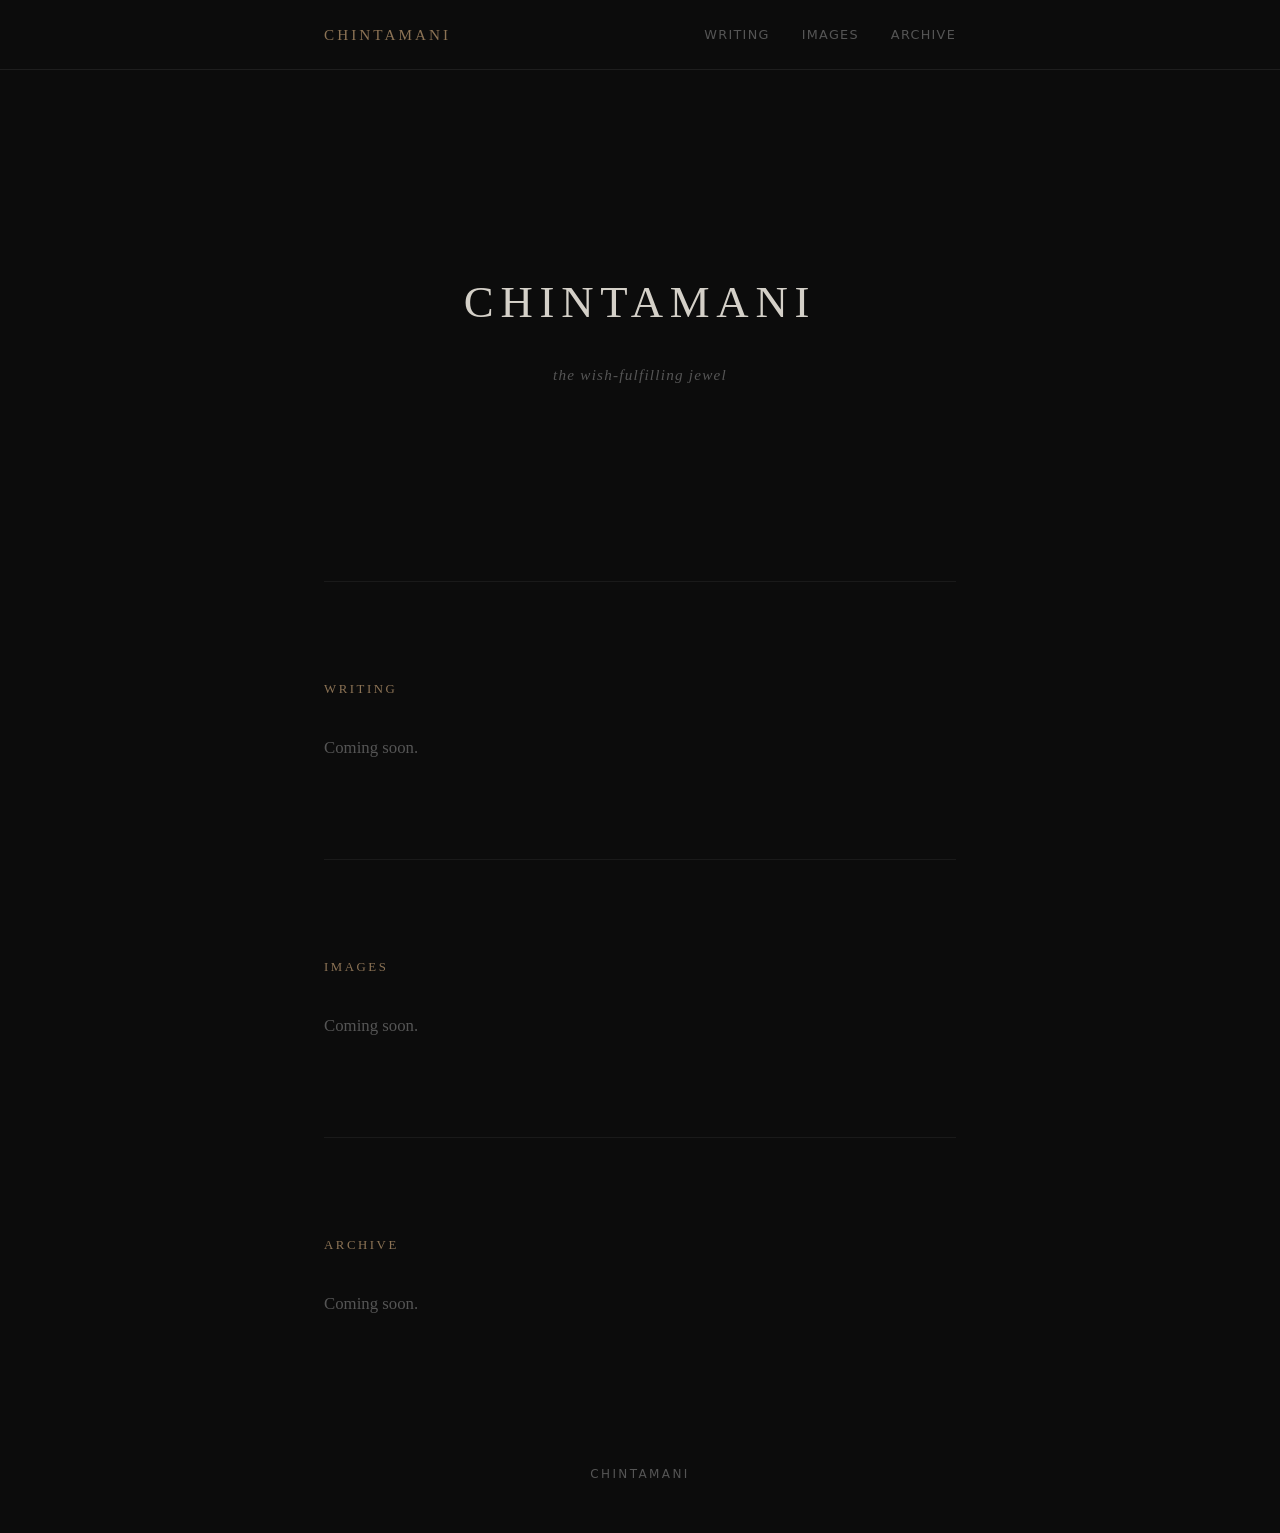
==== index.html @ d11c8400 "Redesign: dark minimalist aesthetic, rebrand to Chintamani" ====
<!DOCTYPE html>
<html lang="en">
<head>
  <meta charset="UTF-8" />
  <meta name="viewport" content="width=device-width, initial-scale=1.0" />
  <title>Chintamani</title>
  <link rel="stylesheet" href="css/style.css" />
</head>
<body>

  <header>
    <nav>
      <span class="site-title">Chintamani</span>
      <ul>
        <li><a href="#writing">Writing</a></li>
        <li><a href="#images">Images</a></li>
        <li><a href="#archive">Archive</a></li>
      </ul>
    </nav>
  </header>

  <main>

    <section id="home" class="hero">
      <h1>Chintamani</h1>
      <p>the wish-fulfilling jewel</p>
    </section>

    <section id="writing">
      <h2>Writing</h2>
      <p>Coming soon.</p>
    </section>

    <section id="images">
      <h2>Images</h2>
      <p>Coming soon.</p>
    </section>

    <section id="archive">
      <h2>Archive</h2>
      <p>Coming soon.</p>
    </section>

  </main>

  <footer>
    <p>Chintamani</p>
  </footer>

  <script src="js/main.js"></script>
</body>
</html>
---- css/style.css ----
*, *::before, *::after {
  box-sizing: border-box;
  margin: 0;
  padding: 0;
}

:root {
  --bg: #0c0c0c;
  --text: #d4d0c8;
  --muted: #555;
  --accent: #8c7355;
  --max-width: 680px;
}

html {
  scroll-behavior: smooth;
}

body {
  background-color: var(--bg);
  color: var(--text);
  font-family: Georgia, 'Times New Roman', serif;
  font-size: 1.05rem;
  line-height: 1.8;
}

/* Nav */
header {
  position: sticky;
  top: 0;
  background-color: var(--bg);
  border-bottom: 1px solid #1e1e1e;
  z-index: 100;
}

nav {
  max-width: var(--max-width);
  margin: 0 auto;
  padding: 1.2rem 1.5rem;
  display: flex;
  align-items: center;
  justify-content: space-between;
}

.site-title {
  font-size: 0.95rem;
  letter-spacing: 0.2em;
  text-transform: uppercase;
  color: var(--accent);
}

nav ul {
  list-style: none;
  display: flex;
  gap: 2rem;
}

nav ul a {
  text-decoration: none;
  color: var(--muted);
  font-family: system-ui, sans-serif;
  font-size: 0.8rem;
  letter-spacing: 0.1em;
  text-transform: uppercase;
  transition: color 0.2s;
}

nav ul a:hover {
  color: var(--text);
}

/* Sections */
main {
  max-width: var(--max-width);
  margin: 0 auto;
  padding: 0 1.5rem;
}

section {
  padding: 6rem 0;
  border-bottom: 1px solid #1a1a1a;
}

section:last-child {
  border-bottom: none;
}

/* Hero */
.hero {
  text-align: center;
  padding: 12rem 0;
}

.hero h1 {
  font-size: 2.8rem;
  font-weight: normal;
  letter-spacing: 0.15em;
  text-transform: uppercase;
  color: var(--text);
  margin-bottom: 1.2rem;
}

.hero p {
  color: var(--muted);
  font-size: 0.95rem;
  letter-spacing: 0.08em;
  font-style: italic;
}

/* Headings */
h2 {
  font-size: 0.8rem;
  font-weight: normal;
  margin-bottom: 2rem;
  color: var(--accent);
  letter-spacing: 0.2em;
  text-transform: uppercase;
}

p {
  color: var(--muted);
}

/* Footer */
footer {
  text-align: center;
  padding: 3rem;
  color: #2a2a2a;
  font-family: system-ui, sans-serif;
  font-size: 0.75rem;
  letter-spacing: 0.2em;
  text-transform: uppercase;
}
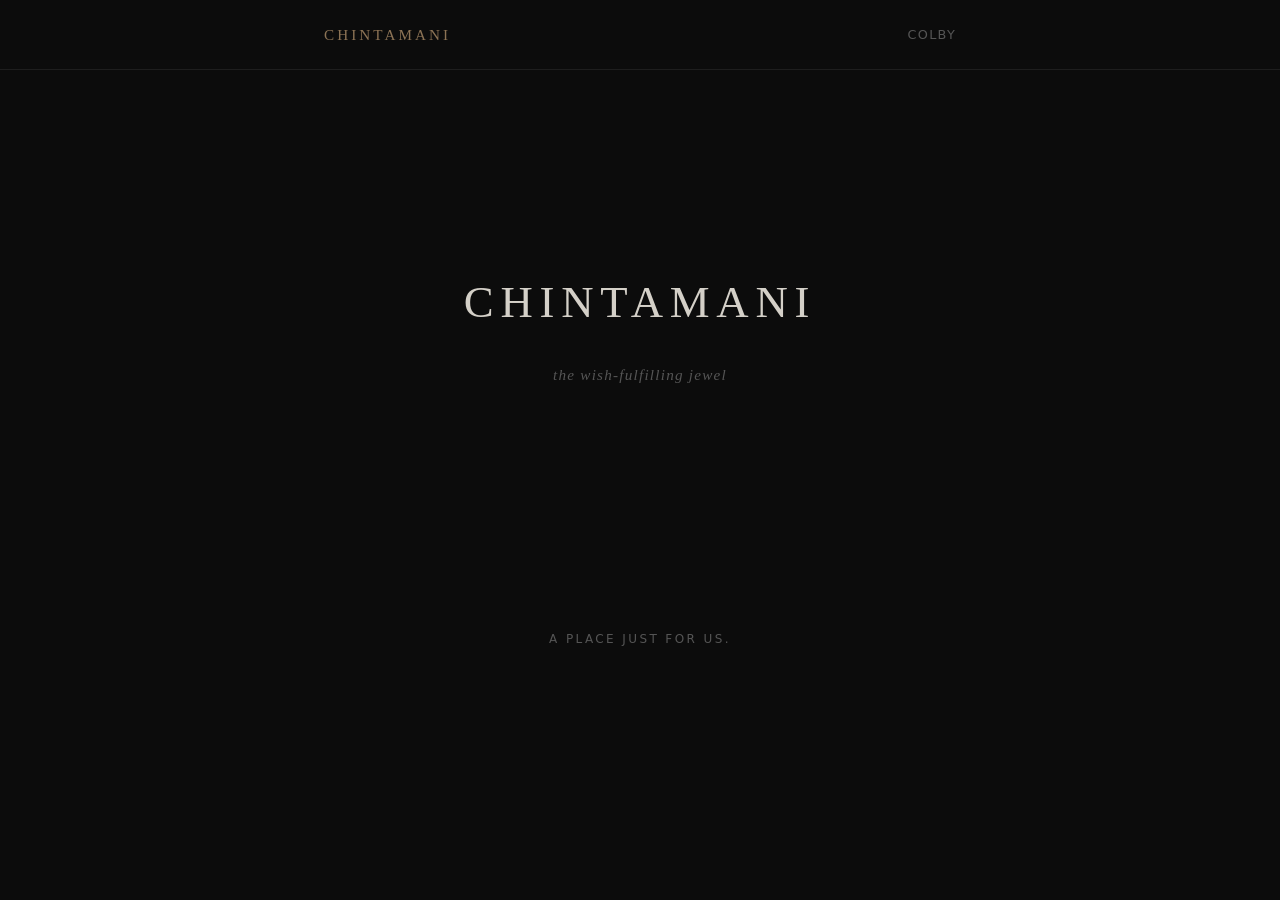
==== commit dd61d3c9: "Add footer with phrase" ====
--- a/index.html
+++ b/index.html
@@ -12,39 +12,22 @@
     <nav>
       <span class="site-title">Chintamani</span>
       <ul>
-        <li><a href="#writing">Writing</a></li>
-        <li><a href="#images">Images</a></li>
-        <li><a href="#archive">Archive</a></li>
+        <li><a href="colby.html">Colby</a></li>
       </ul>
     </nav>
   </header>
 
   <main>
 
-    <section id="home" class="hero">
+    <section class="hero">
       <h1>Chintamani</h1>
       <p>the wish-fulfilling jewel</p>
-    </section>
-
-    <section id="writing">
-      <h2>Writing</h2>
-      <p>Coming soon.</p>
-    </section>
-
-    <section id="images">
-      <h2>Images</h2>
-      <p>Coming soon.</p>
-    </section>
-
-    <section id="archive">
-      <h2>Archive</h2>
-      <p>Coming soon.</p>
     </section>
 
   </main>
 
   <footer>
-    <p>Chintamani</p>
+    <p>A place just for us.</p>
   </footer>
 
   <script src="js/main.js"></script>
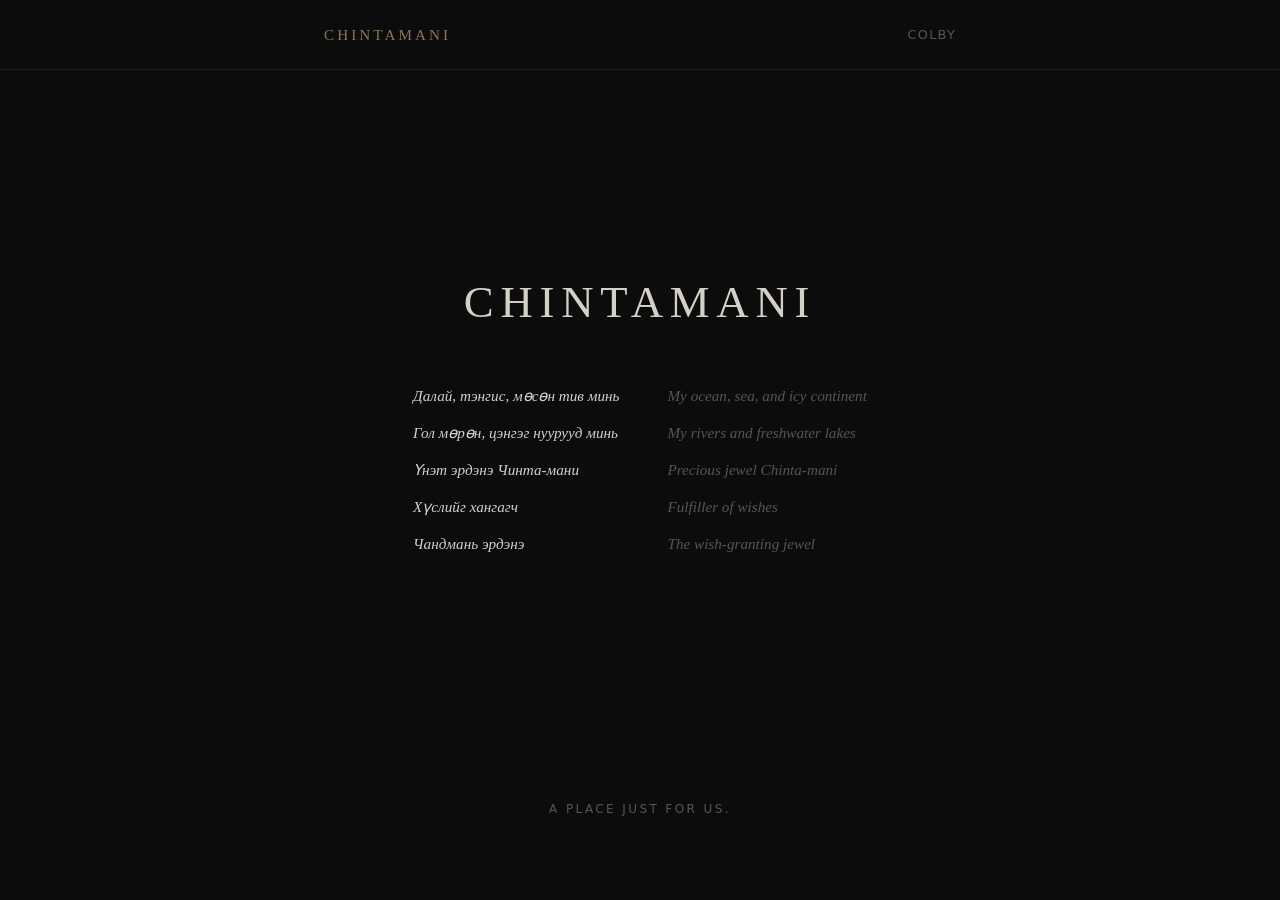
==== commit 228e6f53: "Replace hero subtitle with song lyrics, side by side" ====
--- a/index.html
+++ b/index.html
@@ -21,7 +21,22 @@
 
     <section class="hero">
       <h1>Chintamani</h1>
-      <p>the wish-fulfilling jewel</p>
+      <div class="lyrics">
+        <div class="lyrics-column">
+          <p>Далай, тэнгис, мөсөн тив минь</p>
+          <p>Гол мөрөн, цэнгэг нуурууд минь</p>
+          <p>Үнэт эрдэнэ Чинта-мани</p>
+          <p>Хүслийг хангагч</p>
+          <p>Чандмань эрдэнэ</p>
+        </div>
+        <div class="lyrics-column lyrics-translation">
+          <p>My ocean, sea, and icy continent</p>
+          <p>My rivers and freshwater lakes</p>
+          <p>Precious jewel Chinta-mani</p>
+          <p>Fulfiller of wishes</p>
+          <p>The wish-granting jewel</p>
+        </div>
+      </div>
     </section>
 
   </main>
--- a/css/style.css
+++ b/css/style.css
@@ -100,11 +100,29 @@
   margin-bottom: 1.2rem;
 }
 
-.hero p {
+.lyrics {
+  display: flex;
+  gap: 3rem;
+  justify-content: center;
+  margin-top: 2.5rem;
+  text-align: left;
+}
+
+.lyrics-column {
+  display: flex;
+  flex-direction: column;
+  gap: 0.5rem;
+}
+
+.lyrics-column p {
+  font-size: 0.95rem;
+  font-style: italic;
+  color: var(--text);
+  line-height: 1.9;
+}
+
+.lyrics-translation p {
   color: var(--muted);
-  font-size: 0.95rem;
-  letter-spacing: 0.08em;
-  font-style: italic;
 }
 
 /* Headings */
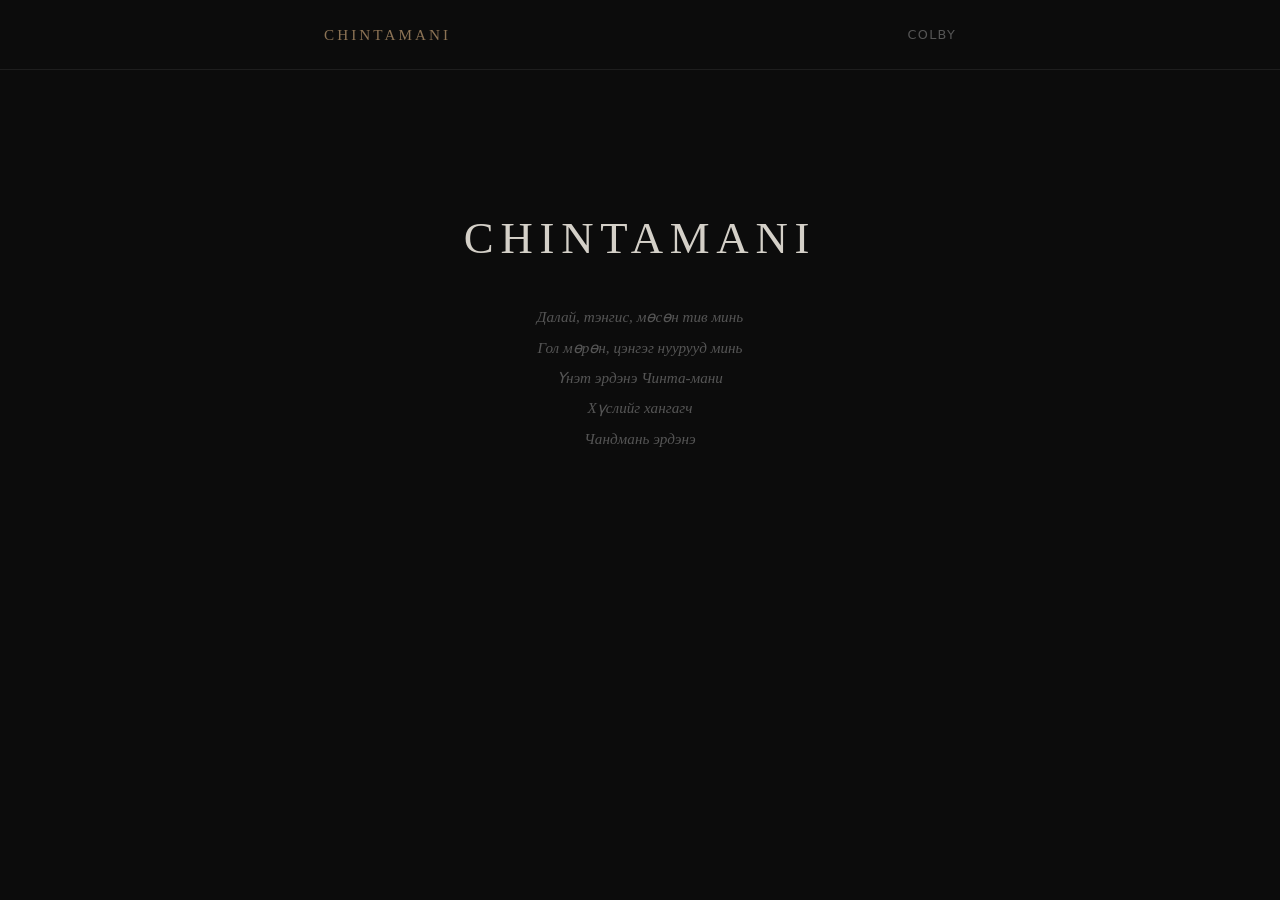
==== commit 65ceb380: "Remove couple references, reframe as private personal space - Removed explainer paragraph addressing" ====
--- a/index.html
+++ b/index.html
@@ -21,28 +21,12 @@
 
     <section class="hero">
       <h1>Chintamani</h1>
-      <div class="lyrics">
-        <div class="lyrics-column">
-          <p>Далай, тэнгис, мөсөн тив минь</p>
-          <p>Гол мөрөн, цэнгэг нуурууд минь</p>
-          <p>Үнэт эрдэнэ Чинта-мани</p>
-          <p>Хүслийг хангагч</p>
-          <p>Чандмань эрдэнэ</p>
-        </div>
-        <div class="lyrics-column lyrics-translation">
-          <p>My ocean, sea, and icy continent</p>
-          <p>My rivers and freshwater lakes</p>
-          <p>Precious jewel Chinta-mani</p>
-          <p>Fulfiller of wishes</p>
-          <p>The wish-granting jewel</p>
-        </div>
-      </div>
+      <p class="subtitle">Далай, тэнгис, мөсөн тив минь<br>Гол мөрөн, цэнгэг нуурууд минь<br>Үнэт эрдэнэ Чинта-мани<br>Хүслийг хангагч<br>Чандмань эрдэнэ</p>
     </section>
 
   </main>
 
   <footer>
-    <p>A place just for us.</p>
   </footer>
 
   <script src="js/main.js"></script>
--- a/css/style.css
+++ b/css/style.css
@@ -77,7 +77,7 @@
 }
 
 section {
-  padding: 6rem 0;
+  padding: 4rem 0;
   border-bottom: 1px solid #1a1a1a;
 }
 
@@ -88,7 +88,7 @@
 /* Hero */
 .hero {
   text-align: center;
-  padding: 12rem 0;
+  padding: 8rem 0 4rem;
 }
 
 .hero h1 {
@@ -100,29 +100,12 @@
   margin-bottom: 1.2rem;
 }
 
-.lyrics {
-  display: flex;
-  gap: 3rem;
-  justify-content: center;
-  margin-top: 2.5rem;
-  text-align: left;
-}
-
-.lyrics-column {
-  display: flex;
-  flex-direction: column;
-  gap: 0.5rem;
-}
-
-.lyrics-column p {
+.subtitle {
+  color: var(--muted);
   font-size: 0.95rem;
   font-style: italic;
-  color: var(--text);
-  line-height: 1.9;
-}
-
-.lyrics-translation p {
-  color: var(--muted);
+  line-height: 2;
+  margin-top: 1.5rem;
 }
 
 /* Headings */
@@ -139,6 +122,160 @@
   color: var(--muted);
 }
 
+/* Photo Grid */
+.photo-grid {
+  display: grid;
+  grid-template-columns: repeat(2, 1fr);
+  gap: 0.75rem;
+}
+
+.photo-grid img {
+  width: 100%;
+  height: 100%;
+  object-fit: cover;
+  aspect-ratio: 1 / 1;
+  display: block;
+  filter: grayscale(20%);
+  transition: filter 0.3s;
+}
+
+.photo-grid img:hover {
+  filter: grayscale(0%);
+}
+
+.section-label {
+  color: var(--muted);
+  font-size: 0.95rem;
+  font-style: italic;
+  line-height: 1.8;
+  margin-bottom: 3rem;
+}
+
+/* Post Form */
+.post-form {
+  margin-bottom: 4rem;
+}
+
+.post-form textarea {
+  width: 100%;
+  background: transparent;
+  border: none;
+  border-top: 1px solid #2a2a2a;
+  color: var(--text);
+  font-family: Georgia, 'Times New Roman', serif;
+  font-size: 1rem;
+  line-height: 1.8;
+  padding: 1.5rem 0;
+  resize: none;
+  outline: none;
+  min-height: 100px;
+}
+
+.post-form textarea::placeholder {
+  color: #333;
+}
+
+.post-form-footer {
+  display: flex;
+  align-items: center;
+  justify-content: space-between;
+  border-top: 1px solid #2a2a2a;
+  padding-top: 1rem;
+}
+
+.post-form-footer select {
+  background: transparent;
+  border: 1px solid #2a2a2a;
+  border-radius: 0;
+  color: var(--muted);
+  font-family: system-ui, sans-serif;
+  font-size: 0.85rem;
+  letter-spacing: 0.05em;
+  outline: none;
+  cursor: pointer;
+  padding: 0.4rem 0.6rem;
+}
+
+.post-form-footer select option {
+  background: var(--bg);
+  color: var(--text);
+}
+
+.post-form-footer button {
+  background: transparent;
+  border: 1px solid #2a2a2a;
+  color: var(--muted);
+  font-family: system-ui, sans-serif;
+  font-size: 0.75rem;
+  letter-spacing: 0.15em;
+  text-transform: uppercase;
+  padding: 0.5rem 1.2rem;
+  cursor: pointer;
+  transition: border-color 0.2s, color 0.2s;
+}
+
+.post-form-footer button:hover {
+  border-color: var(--muted);
+  color: var(--text);
+}
+
+/* Post List */
+.post-list {
+  display: flex;
+  flex-direction: column;
+  gap: 3rem;
+}
+
+.post-body {
+  color: var(--text);
+  font-size: 1rem;
+  line-height: 1.8;
+  margin-bottom: 0.75rem;
+}
+
+.post-meta {
+  color: #333;
+  font-family: system-ui, sans-serif;
+  font-size: 0.75rem;
+  letter-spacing: 0.1em;
+}
+
+.post-actions {
+  margin-left: 1rem;
+}
+
+.post-action {
+  background: none;
+  border: none;
+  color: #2a2a2a;
+  font-family: system-ui, sans-serif;
+  font-size: 0.7rem;
+  letter-spacing: 0.08em;
+  cursor: pointer;
+  padding: 0;
+  margin-right: 0.75rem;
+  transition: color 0.2s;
+}
+
+.post-action:hover {
+  color: var(--muted);
+}
+
+.edit-textarea {
+  width: 100%;
+  background: transparent;
+  border: 1px solid #2a2a2a;
+  color: var(--text);
+  font-family: Georgia, 'Times New Roman', serif;
+  font-size: 1rem;
+  line-height: 1.8;
+  padding: 0.75rem;
+  resize: none;
+  outline: none;
+  min-height: 80px;
+  margin-bottom: 0.75rem;
+}
+
 /* Footer */
 footer {
   text-align: center;
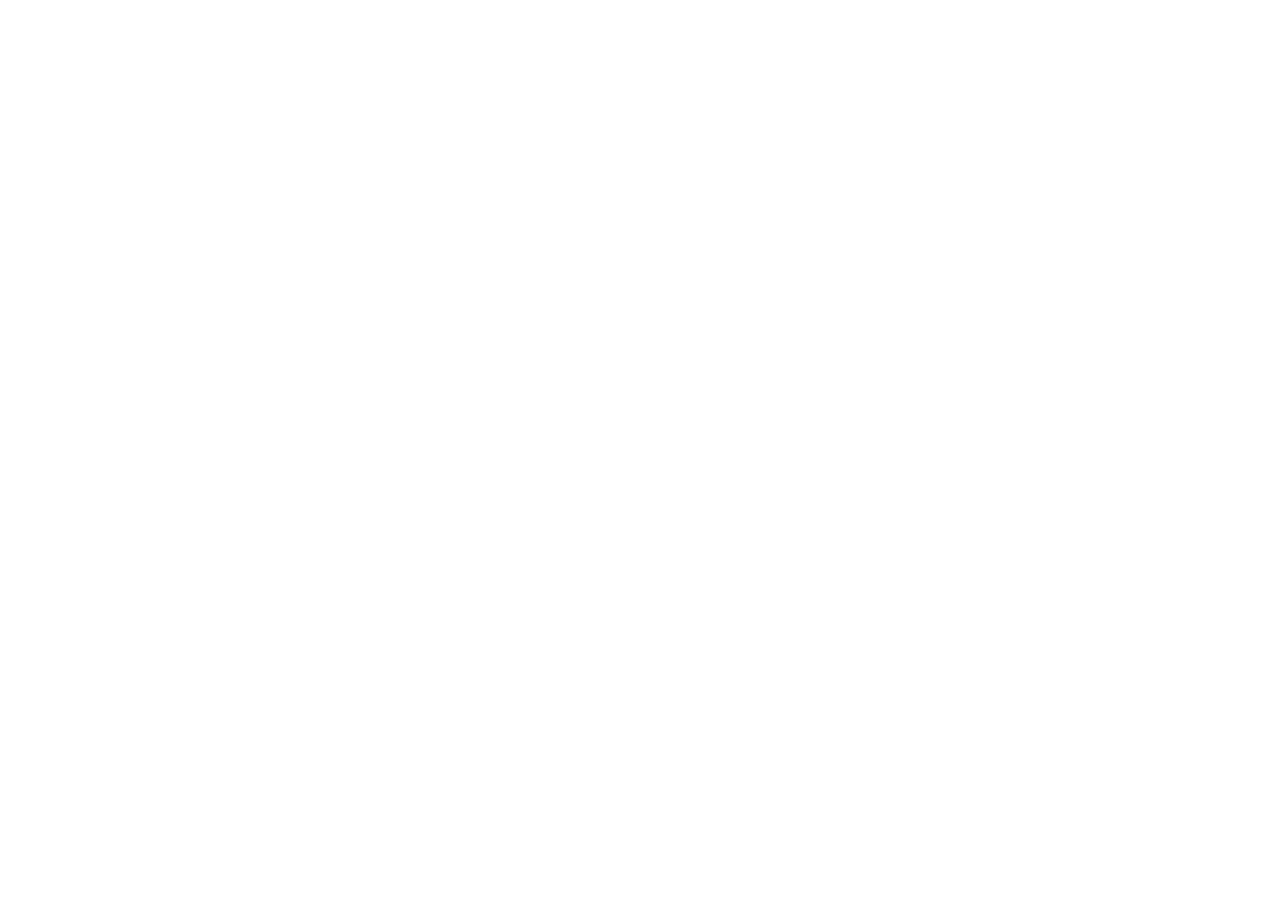
==== commit 51765e31: "Visual polish pass - Add Cormorant Garamond for headings and site title (literary/refined feel) - Th" ====
--- a/index.html
+++ b/index.html
@@ -1,34 +1,23 @@
 <!DOCTYPE html>
 <html lang="en">
-<head>
-  <meta charset="UTF-8" />
-  <meta name="viewport" content="width=device-width, initial-scale=1.0" />
-  <title>Chintamani</title>
-  <link rel="stylesheet" href="css/style.css" />
-</head>
-<body>
-
-  <header>
-    <nav>
-      <span class="site-title">Chintamani</span>
-      <ul>
-        <li><a href="colby.html">Colby</a></li>
-      </ul>
-    </nav>
-  </header>
-
-  <main>
-
-    <section class="hero">
-      <h1>Chintamani</h1>
-      <p class="subtitle">Далай, тэнгис, мөсөн тив минь<br>Гол мөрөн, цэнгэг нуурууд минь<br>Үнэт эрдэнэ Чинта-мани<br>Хүслийг хангагч<br>Чандмань эрдэнэ</p>
-    </section>
-
-  </main>
-
-  <footer>
-  </footer>
-
-  <script src="js/main.js"></script>
-</body>
+  <head>
+    <meta charset="UTF-8" />
+    <meta name="viewport" content="width=device-width, initial-scale=1.0, viewport-fit=cover" />
+    <title>Chintamani</title>
+    <link rel="manifest" href="/manifest.json" />
+    <link rel="apple-touch-icon" href="/apple-touch-icon.png" />
+    <link rel="icon" type="image/png" sizes="32x32" href="/favicon-32x32.png" />
+    <link rel="icon" type="image/png" sizes="16x16" href="/favicon-16x16.png" />
+    <meta name="apple-mobile-web-app-capable" content="yes" />
+    <meta name="apple-mobile-web-app-status-bar-style" content="black-translucent" />
+    <meta name="apple-mobile-web-app-title" content="Chintamani" />
+    <meta name="theme-color" content="#0c0c0c" />
+    <link rel="preconnect" href="https://fonts.googleapis.com" />
+    <link rel="preconnect" href="https://fonts.gstatic.com" crossorigin />
+    <link href="https://fonts.googleapis.com/css2?family=Cormorant+Garamond:ital,wght@0,300;0,400;1,300;1,400&display=swap" rel="stylesheet" />
+  </head>
+  <body>
+    <div id="root"></div>
+    <script type="module" src="/src/main.tsx"></script>
+  </body>
 </html>
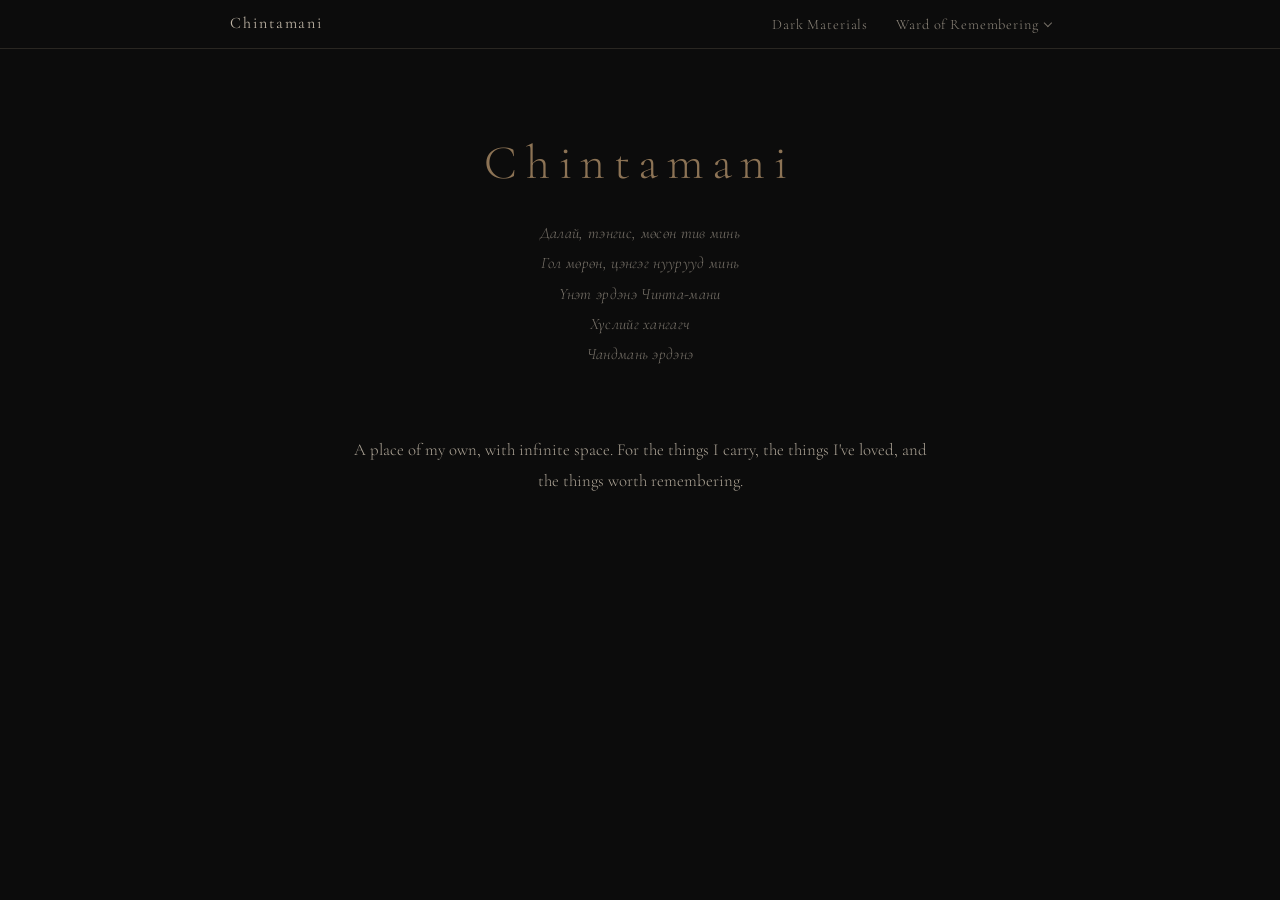
==== commit db4797a1: "Fix dropdown, personalize site, and optimize for iPhone PWA - Create css/style.css (was missing — ro" ====
--- a/index.html
+++ b/index.html
@@ -1,23 +1,54 @@
 <!DOCTYPE html>
 <html lang="en">
-  <head>
-    <meta charset="UTF-8" />
-    <meta name="viewport" content="width=device-width, initial-scale=1.0, viewport-fit=cover" />
-    <title>Chintamani</title>
-    <link rel="manifest" href="/manifest.json" />
-    <link rel="apple-touch-icon" href="/apple-touch-icon.png" />
-    <link rel="icon" type="image/png" sizes="32x32" href="/favicon-32x32.png" />
-    <link rel="icon" type="image/png" sizes="16x16" href="/favicon-16x16.png" />
-    <meta name="apple-mobile-web-app-capable" content="yes" />
-    <meta name="apple-mobile-web-app-status-bar-style" content="black-translucent" />
-    <meta name="apple-mobile-web-app-title" content="Chintamani" />
-    <meta name="theme-color" content="#0c0c0c" />
-    <link rel="preconnect" href="https://fonts.googleapis.com" />
-    <link rel="preconnect" href="https://fonts.gstatic.com" crossorigin />
-    <link href="https://fonts.googleapis.com/css2?family=Cormorant+Garamond:ital,wght@0,300;0,400;1,300;1,400&display=swap" rel="stylesheet" />
-  </head>
-  <body>
-    <div id="root"></div>
-    <script type="module" src="/src/main.tsx"></script>
-  </body>
+<head>
+  <meta charset="UTF-8" />
+  <meta name="viewport" content="width=device-width, initial-scale=1.0, viewport-fit=cover" />
+  <title>Chintamani</title>
+  <link rel="manifest" href="manifest.json" />
+  <link rel="apple-touch-icon" href="public/apple-touch-icon.png" />
+  <link rel="icon" type="image/png" sizes="32x32" href="public/favicon-32x32.png" />
+  <link rel="icon" type="image/png" sizes="16x16" href="public/favicon-16x16.png" />
+  <meta name="mobile-web-app-capable" content="yes" />
+  <meta name="apple-mobile-web-app-status-bar-style" content="black-translucent" />
+  <meta name="apple-mobile-web-app-title" content="Chintamani" />
+  <meta name="theme-color" content="#0c0c0c" />
+  <link rel="preconnect" href="https://fonts.googleapis.com" />
+  <link rel="preconnect" href="https://fonts.gstatic.com" crossorigin />
+  <link href="https://fonts.googleapis.com/css2?family=Cormorant+Garamond:ital,wght@0,300;0,400;1,300;1,400&display=swap" rel="stylesheet" />
+  <link rel="stylesheet" href="css/style.css" />
+</head>
+<body>
+
+  <header>
+    <nav>
+      <a href="index.html" class="site-title">Chintamani</a>
+      <ul>
+        <li><a href="dark-materials.html">Dark Materials</a></li>
+        <li class="nav-group">
+          <button class="nav-group-label" aria-expanded="false">Ward of Remembering</button>
+          <ul class="nav-dropdown">
+            <li><a href="colby.html">Colby</a></li>
+          </ul>
+        </li>
+      </ul>
+    </nav>
+  </header>
+
+  <main>
+
+    <section class="hero">
+      <h1>Chintamani</h1>
+      <p class="subtitle">Далай, тэнгис, мөсөн тив минь<br>Гол мөрөн, цэнгэг нуурууд минь<br>Үнэт эрдэнэ Чинта-мани<br>Хүслийг хангагч<br>Чандмань эрдэнэ</p>
+    </section>
+
+    <section class="explainer">
+      <p>A place of my own, with infinite space. For the things I carry, the things I've loved, and the things worth remembering.</p>
+    </section>
+
+  </main>
+
+  <footer></footer>
+
+  <script src="js/nav.js"></script>
+</body>
 </html>
--- a/css/style.css
+++ b/css/style.css
@@ -0,0 +1,422 @@
+/* ===== Reset & Base ===== */
+*, *::before, *::after {
+  box-sizing: border-box;
+  margin: 0;
+  padding: 0;
+}
+
+:root {
+  --bg: #0c0c0c;
+  --bg-raised: #161616;
+  --bg-surface: #1e1c1a;
+  --text: #d4c9b8;
+  --text-muted: rgba(212, 201, 184, 0.55);
+  --accent: #8c7355;
+  --accent-soft: rgba(140, 115, 85, 0.15);
+  --border: #2a2722;
+  --font: 'Cormorant Garamond', Georgia, serif;
+}
+
+html {
+  height: -webkit-fill-available;
+}
+
+body {
+  background: var(--bg);
+  color: var(--text);
+  font-family: var(--font);
+  font-size: 1.1rem;
+  font-weight: 300;
+  line-height: 1.7;
+  min-height: 100vh;
+  min-height: -webkit-fill-available;
+  /* Safe area padding for iPhone notch + home indicator */
+  padding-top: env(safe-area-inset-top);
+  padding-left: env(safe-area-inset-left);
+  padding-right: env(safe-area-inset-right);
+  -webkit-font-smoothing: antialiased;
+  -moz-osx-font-smoothing: grayscale;
+}
+
+/* ===== Header & Nav ===== */
+header {
+  position: sticky;
+  top: 0;
+  z-index: 100;
+  background: var(--bg);
+  border-bottom: 1px solid var(--border);
+  /* Ensure sticky accounts for safe area when header is at top=0 */
+  padding-left: max(1.5rem, env(safe-area-inset-left));
+  padding-right: max(1.5rem, env(safe-area-inset-right));
+}
+
+nav {
+  display: flex;
+  align-items: center;
+  justify-content: space-between;
+  height: 3rem;
+  max-width: 820px;
+  margin: 0 auto;
+}
+
+.site-title {
+  font-size: 1rem;
+  font-weight: 400;
+  letter-spacing: 0.12em;
+  text-decoration: none;
+  color: var(--text);
+  opacity: 0.9;
+  transition: opacity 0.2s;
+  -webkit-tap-highlight-color: transparent;
+}
+
+.site-title:hover {
+  opacity: 1;
+}
+
+nav ul {
+  list-style: none;
+  display: flex;
+  align-items: center;
+  gap: 1.75rem;
+}
+
+nav > ul > li > a {
+  text-decoration: none;
+  color: var(--text);
+  font-size: 0.9rem;
+  letter-spacing: 0.06em;
+  opacity: 0.65;
+  transition: opacity 0.2s;
+  -webkit-tap-highlight-color: transparent;
+}
+
+nav > ul > li > a:hover {
+  opacity: 1;
+}
+
+/* ===== Dropdown ===== */
+.nav-group {
+  position: relative;
+}
+
+.nav-group-label {
+  background: none;
+  border: none;
+  cursor: pointer;
+  color: var(--text);
+  font-family: var(--font);
+  font-size: 0.9rem;
+  font-weight: 300;
+  letter-spacing: 0.06em;
+  opacity: 0.65;
+  padding: 0.5rem 0;
+  transition: opacity 0.2s;
+  -webkit-tap-highlight-color: transparent;
+  user-select: none;
+  display: flex;
+  align-items: center;
+  gap: 0.35rem;
+}
+
+.nav-group-label::after {
+  content: '';
+  display: inline-block;
+  width: 0.4em;
+  height: 0.4em;
+  border-right: 1px solid currentColor;
+  border-bottom: 1px solid currentColor;
+  transform: rotate(45deg) translateY(-0.1em);
+  transition: transform 0.2s;
+  opacity: 0.8;
+}
+
+.nav-group.open .nav-group-label::after {
+  transform: rotate(-135deg) translateY(-0.1em);
+}
+
+.nav-group-label:hover,
+.nav-group.open .nav-group-label {
+  opacity: 1;
+}
+
+/* Dropdown panel — hidden by default */
+.nav-dropdown {
+  display: none;
+  position: absolute;
+  top: calc(100% + 4px);
+  right: 0;
+  background: var(--bg-raised);
+  border: 1px solid var(--border);
+  list-style: none;
+  min-width: 11rem;
+  z-index: 200;
+  padding: 0.4rem 0;
+  box-shadow: 0 8px 24px rgba(0, 0, 0, 0.6);
+}
+
+.nav-group.open .nav-dropdown {
+  display: block;
+}
+
+.nav-dropdown li a {
+  display: block;
+  padding: 0.6rem 1.25rem;
+  font-size: 0.9rem;
+  letter-spacing: 0.04em;
+  color: var(--text);
+  text-decoration: none;
+  opacity: 0.7;
+  transition: opacity 0.15s, background 0.15s;
+  -webkit-tap-highlight-color: transparent;
+}
+
+.nav-dropdown li a:hover,
+.nav-dropdown li a:active {
+  opacity: 1;
+  background: var(--accent-soft);
+}
+
+/* ===== Main Content ===== */
+main {
+  max-width: 820px;
+  margin: 0 auto;
+  padding: 2rem 1.5rem;
+  padding-bottom: max(3rem, calc(2rem + env(safe-area-inset-bottom)));
+  padding-left: max(1.5rem, env(safe-area-inset-left));
+  padding-right: max(1.5rem, env(safe-area-inset-right));
+}
+
+/* ===== Hero ===== */
+.hero {
+  padding: 3.5rem 0 2.5rem;
+  text-align: center;
+}
+
+.hero h1 {
+  font-size: 3rem;
+  font-weight: 300;
+  letter-spacing: 0.18em;
+  color: var(--accent);
+  margin-bottom: 1.75rem;
+  line-height: 1.1;
+}
+
+.subtitle {
+  font-size: 1rem;
+  font-weight: 300;
+  font-style: italic;
+  line-height: 1.9;
+  color: var(--text-muted);
+  letter-spacing: 0.02em;
+}
+
+/* ===== Explainer ===== */
+.explainer {
+  max-width: 580px;
+  margin: 1.5rem auto 0;
+  text-align: center;
+  font-size: 1.05rem;
+  line-height: 1.85;
+  color: var(--text);
+  opacity: 0.8;
+}
+
+/* ===== Photos ===== */
+#photos {
+  margin: 2.5rem 0;
+}
+
+.photo-grid {
+  display: grid;
+  grid-template-columns: repeat(2, 1fr);
+  gap: 0.6rem;
+}
+
+.photo-grid img {
+  width: 100%;
+  aspect-ratio: 1;
+  object-fit: cover;
+  display: block;
+  background: var(--bg-surface);
+}
+
+/* ===== Posts Section ===== */
+#posts {
+  margin-top: 0.5rem;
+}
+
+.section-label {
+  text-align: center;
+  font-style: italic;
+  color: var(--text-muted);
+  margin-bottom: 2rem;
+  line-height: 1.8;
+  font-size: 1rem;
+}
+
+.post-form {
+  margin-bottom: 2.5rem;
+}
+
+.post-form textarea {
+  width: 100%;
+  min-height: 6rem;
+  background: var(--bg-raised);
+  border: 1px solid var(--border);
+  color: var(--text);
+  font-family: var(--font);
+  font-size: 1rem;
+  font-weight: 300;
+  line-height: 1.6;
+  padding: 0.85rem 1rem;
+  resize: vertical;
+  outline: none;
+  border-radius: 0;
+  transition: border-color 0.2s;
+  -webkit-appearance: none;
+}
+
+.post-form textarea:focus {
+  border-color: var(--accent);
+}
+
+.post-form textarea::placeholder {
+  color: var(--text-muted);
+  font-style: italic;
+}
+
+.post-form-footer {
+  display: flex;
+  justify-content: flex-end;
+  margin-top: 0.6rem;
+}
+
+.post-form-footer button {
+  background: none;
+  border: 1px solid var(--accent);
+  color: var(--accent);
+  font-family: var(--font);
+  font-size: 0.9rem;
+  font-weight: 300;
+  letter-spacing: 0.12em;
+  padding: 0.5rem 1.75rem;
+  cursor: pointer;
+  transition: background 0.2s, color 0.2s;
+  -webkit-tap-highlight-color: transparent;
+  min-height: 44px; /* iOS minimum touch target */
+}
+
+.post-form-footer button:hover,
+.post-form-footer button:active {
+  background: var(--accent);
+  color: var(--bg);
+}
+
+/* ===== Post List ===== */
+.post-list {
+  display: flex;
+  flex-direction: column;
+  gap: 1.75rem;
+}
+
+.post-item {
+  border-top: 1px solid var(--border);
+  padding-top: 1.25rem;
+}
+
+.post-body {
+  font-size: 1rem;
+  line-height: 1.75;
+  margin-bottom: 0.6rem;
+  white-space: pre-wrap;
+}
+
+.post-meta {
+  font-size: 0.8rem;
+  letter-spacing: 0.05em;
+  color: var(--text-muted);
+  display: flex;
+  align-items: center;
+  gap: 1rem;
+}
+
+.post-actions {
+  display: flex;
+  gap: 0.75rem;
+}
+
+.post-actions button {
+  background: none;
+  border: none;
+  color: var(--text-muted);
+  font-family: var(--font);
+  font-size: 0.8rem;
+  letter-spacing: 0.04em;
+  cursor: pointer;
+  padding: 0;
+  transition: color 0.2s;
+  min-height: 44px; /* iOS minimum touch target */
+  -webkit-tap-highlight-color: transparent;
+}
+
+.post-actions button:hover,
+.post-actions button:active {
+  color: var(--text);
+}
+
+/* ===== Footer ===== */
+footer {
+  height: 1px;
+  padding-bottom: env(safe-area-inset-bottom);
+}
+
+/* ===== Mobile ===== */
+@media (max-width: 600px) {
+  .hero {
+    padding: 2.5rem 0 2rem;
+  }
+
+  .hero h1 {
+    font-size: 2.4rem;
+    letter-spacing: 0.14em;
+  }
+
+  .subtitle {
+    font-size: 0.95rem;
+  }
+
+  nav {
+    height: 2.75rem;
+  }
+
+  .site-title {
+    font-size: 0.95rem;
+  }
+
+  nav ul {
+    gap: 1.25rem;
+  }
+
+  .nav-group-label,
+  nav > ul > li > a {
+    font-size: 0.85rem;
+  }
+
+  /* Full-width dropdown on small screens */
+  .nav-dropdown {
+    position: fixed;
+    top: calc(2.75rem + env(safe-area-inset-top));
+    left: 0;
+    right: 0;
+    min-width: unset;
+    border-left: none;
+    border-right: none;
+    border-top: none;
+  }
+
+  .nav-dropdown li a {
+    padding: 0.9rem 1.5rem;
+    font-size: 1rem;
+  }
+}
